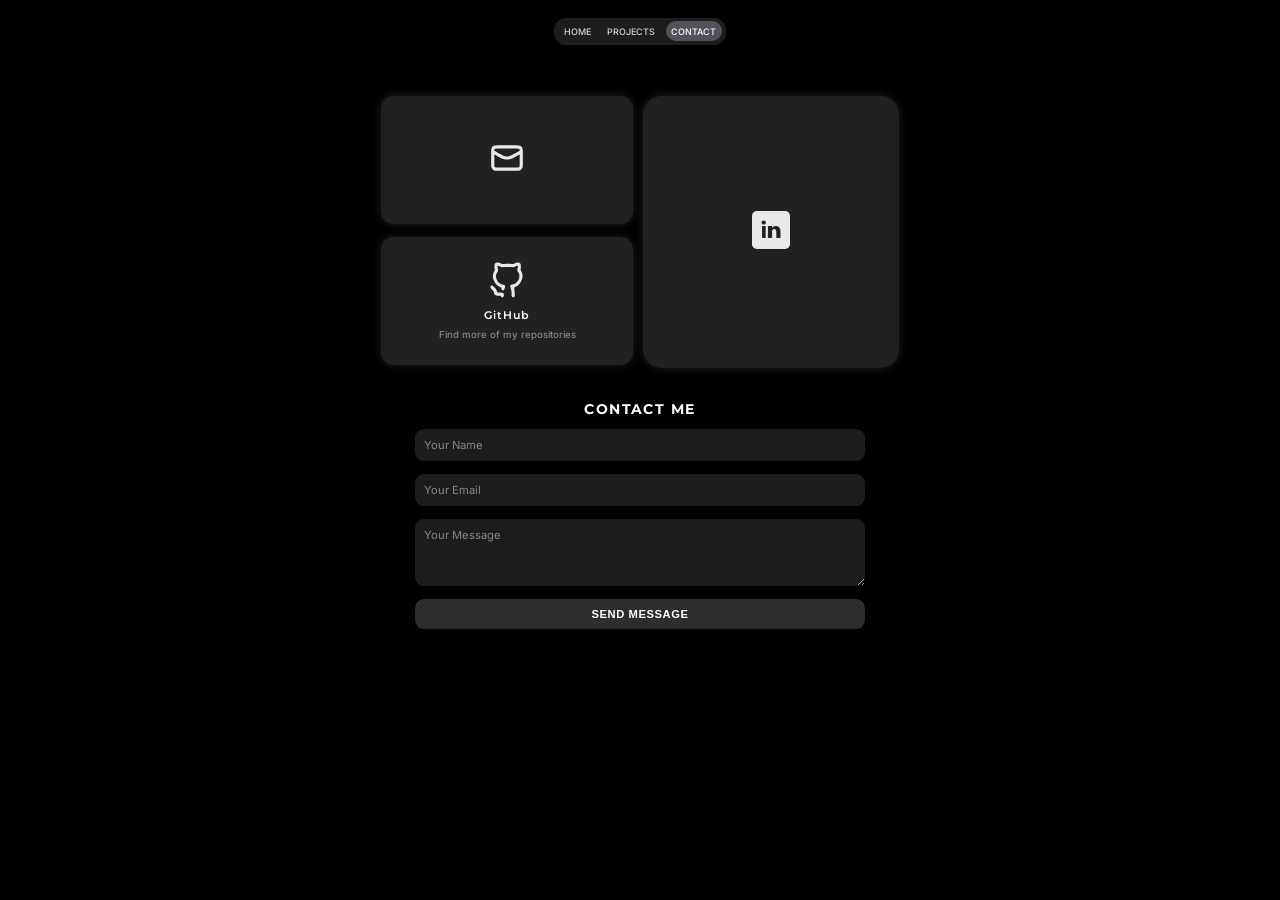
==== contacts.html @ 187ff438 "Completed all pages (animations needed)" ====
<!DOCTYPE html>
<html lang="en">

<head>
    <meta charset="UTF-8" />
    <meta name="viewport" content="width=device-width, initial-scale=1.0" />
    <title>Ansh Portfolio</title>
    <link href="https://fonts.googleapis.com/css2?family=Inter:wght@400;500;700;900&display=swap" rel="stylesheet" />
    <link href="https://fonts.googleapis.com/css2?family=Montserrat:wght@400;500;700;900&display=swap" rel="stylesheet" />
    <link rel="stylesheet" href="contacts.css" />
    
</head>

<body>
    <nav class="navbar">
        <div class="nav-container">
            <a href="index.html" class="nav-link">HOME</a>
            <a href="projects.html" class="nav-link">PROJECTS</a>
            <a href="contacts.html" class="nav-link active">CONTACT</a>
        </div>
    </nav>
    
    <div class="main-container">
        <!-- Contact Cards -->
        <div class="contact-cards">
            <div class="contact-card email">
                <a href="https://mail.google.com/mail/?view=cm&fs=1&to=anshmahajan2006@gmail.com" target="_blank" class="mail-link" aria-label="Email Link">
                    <img src="assets\mail-alt-3-svgrepo-com.svg" alt="Email" class="Email-icon" />
                </a>
            </div>
            
            <div class="contact-card linkedin">
                <a href="https://www.linkedin.com/in/ansh-mahajan-46115a267/" target="_blank" class="linkedin-link" aria-label="linkedin Link">
                    <img src="assets\linkedin-161-svgrepo-com.svg" alt="linkedin" class="linkedin-icon" />
                </a>
            </div>
            
            <div class="contact-card github">
                <a href="https://github.com/Mercy036" target="_blank" class="github-link" aria-label="GitHub Link">
                    <img src="assets\github-svgrepo-com.svg" alt="GitHub" class="github-icon" />
                </a>
                <span class="github-text">GitHub</span>
                <span class="github-username">Find more of my repositories</span>
            </div>
        </div>

        <!-- Contact Form -->
        <h2 class="contact-title">CONTACT ME</h2>
        <form class="contact-form">
            <input type="text" placeholder="Your Name" required />
            <input type="email" placeholder="Your Email" required />
            <textarea placeholder="Your Message" required></textarea>
            <button type="submit">SEND MESSAGE</button>
        </form>
    </div>
</body>

</html>
---- contacts.css ----
/* Reset and Base Styles */
* {
    margin: 0;
    padding: 0;
    box-sizing: border-box;
}

body {
    background-color: #000000;
    min-height: 100vh;
    padding: 0.6em;
    font-family: 'Inter', sans-serif;
    transform-origin: center top;
    transform: scale(1);
    width: 100%;
    display: flex;
    flex-direction: column;
    align-items: center;
}

/* Navbar Styles */
.navbar {
    display: flex;
    justify-content: center;
    margin-bottom: 3.2em;
}

.nav-container {
    background-color: rgba(33, 33, 33, 0.9);
    padding: 0.23em;
    border-radius: 0.75em;
    display: flex;
    align-items: center;
    gap: 0.29em;
    margin-top: 0.5em;
}

.nav-link {
    text-decoration: none;
    padding: 0.48em 0.66em;
    border-radius: 620em;
    font-size: 0.56em;
    font-weight: 500;
    transition: all 0.3s ease;
}

.nav-link.active {
    background-color: #52525b;
    color: white;
}

.nav-link:not(.active) {
    color: #d1d5db;
}

.nav-link:not(.active):hover {
    background-color: #374151;
    color: white;
}

/* Main Container */
.main-container {
    max-width: 45em;
    margin: 0 auto;
}

/* Contact Cards Grid */
.contact-cards {
  display: grid;
  grid-template-columns: repeat(2, 1fr);
  gap: 0.6em;
  margin-bottom: 2em;
}



.contact-card {
    background-color: rgba(33, 33, 33, 1);
    border-radius: 0.8em;
    padding: 3.6em;
    display: flex;
    align-items: center;
    justify-content: center;
    flex-direction: column;
    color: white;
    font-family: 'Inter', sans-serif;
    font-weight: 500;
    cursor: pointer;
    transition: background-color 0.3s ease;
    position: relative;
}

.contact-card:hover {
    background-color: rgba(33, 33, 33, 1);
}

/* Grid positioning for cards */
.contact-card.email {
    grid-column: span 2;
    grid-row: 1;
    height: 8em;
    box-shadow: 0 0 10px rgba(33, 33, 33, 1);
}

.contact-card.github {
    grid-column: span 2;
    margin-top: 0em;
    grid-row: 2;
    height: 8em;
    box-shadow: 0 0 10px rgba(33, 33, 33, 1);
}

.contact-card img {
    width: 2.4em;
    height: 2.4em;
    opacity: 0.9;
    border-radius: 0.3em;
    transition: transform 0.3s ease;
}

.github-text{
    margin-top: 1em;
    font-size: 1em;
    font-weight: 900;
    font-family: 'Montserrat', sans-serif;
}

.github-username{
    margin-top: 0.8em;
    font-size: 0.6em;
    color: #878787;
    font-weight: 500;
}

.contact-card img:hover {
    transform: scale(1.1);
}


.contact-card.linkedin {
    grid-column: 3;
    grid-row: 1 / 3;
    background-color: rgba(33, 33, 33, 1); /* LinkedIn Blue */
    color: white;
    box-shadow: 0 0 10px rgba(33, 33, 33, 1);
    border-radius: 1.2em;
    width: 16em;
    height: 17em;
}


/* SVG Icons */
.contact-card svg {
    width: 1em;
    height: 1em;
    margin-bottom: 0.4em;
    opacity: 0.9;
}

/* GitHub text */
.github-text {
    font-size: 0.7em;
    font-weight: 600;
    letter-spacing: 0.1em;
    margin-top: 0.4em;
}

/* Contact Form Section */
.contact-title {
    font-family: 'Montserrat', sans-serif;
    font-weight: 700;
    color: white;
    font-size: 0.9em;
    margin-bottom: 0.8em;
    text-align: center;
    letter-spacing: 0.1em;
}

.contact-form {
    display: flex;
    flex-direction: column;
    gap: 0.8em;
    max-width: 450px;
    margin: 0 auto;
}

.contact-form input,
.contact-form textarea {
    background-color: #1c1c1c;
    border: none;
    padding: 0.8em;
    border-radius: 0.8em;
    color: white;
    font-family: 'Inter', sans-serif;
    font-size: 0.7em;
    outline: none;
    transition: background-color 0.3s ease;
}

.contact-form input:focus,
.contact-form textarea:focus {
    background-color: #2a2a2a;
}

.contact-form input::placeholder,
.contact-form textarea::placeholder {
    color: #888;
}

.contact-form textarea {
    resize: vertical;
    min-height: 6em;
    font-family: 'Inter', sans-serif;
}

.contact-form button {
    background-color: #2d2d2d;
    color: white;
    padding: 0.8em;
    border: none;
    border-radius: 0.8em;
    font-weight: 600;
    font-size: 0.7em;
    cursor: pointer;
    transition: background-color 0.3s ease;
    letter-spacing: 0.05em;
}

.contact-form button:hover {
    background-color: #4f4f4f;
}

/* Responsive adjustments */
@media (max-width: 768px) {
    body {
        transform: scale(1);
        width: 100%;
        padding: 1em;
    }
    
    .contact-cards {
        grid-template-columns: 2fr;
        grid-template-rows: 350px 350px 350px;
        width: 600px;
    }
    
    .contact-card.email {
        grid-column: 1;
        grid-row: 1;
    }
    
    .contact-card.linkedin {
        grid-column: 1;
        grid-row: 2;
    }
    
    .contact-card.github {
        grid-column: 1;
        grid-row: 3;
    }
}
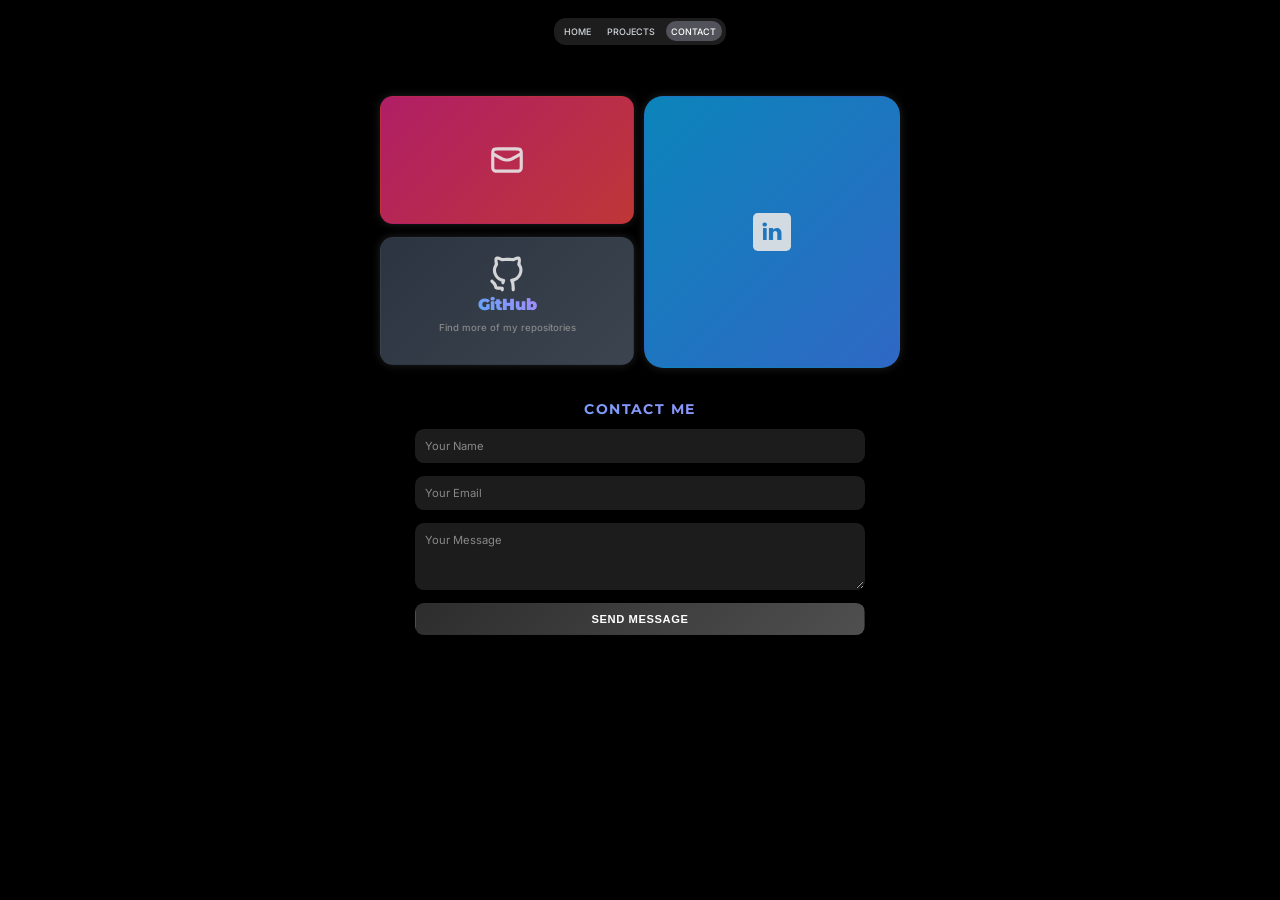
==== commit e4d406e6: "Animations Done" ====
--- a/contacts.html
+++ b/contacts.html
@@ -4,11 +4,10 @@
 <head>
     <meta charset="UTF-8" />
     <meta name="viewport" content="width=device-width, initial-scale=1.0" />
-    <title>Ansh Portfolio</title>
+    <title>Contact | Ansh Portfolio</title>
     <link href="https://fonts.googleapis.com/css2?family=Inter:wght@400;500;700;900&display=swap" rel="stylesheet" />
     <link href="https://fonts.googleapis.com/css2?family=Montserrat:wght@400;500;700;900&display=swap" rel="stylesheet" />
     <link rel="stylesheet" href="contacts.css" />
-    
 </head>
 
 <body>
@@ -23,19 +22,19 @@
     <div class="main-container">
         <!-- Contact Cards -->
         <div class="contact-cards">
-            <div class="contact-card email">
+            <div class="contact-card email animate-scaleIn delay-100">
                 <a href="https://mail.google.com/mail/?view=cm&fs=1&to=anshmahajan2006@gmail.com" target="_blank" class="mail-link" aria-label="Email Link">
                     <img src="assets\mail-alt-3-svgrepo-com.svg" alt="Email" class="Email-icon" />
                 </a>
             </div>
             
-            <div class="contact-card linkedin">
-                <a href="https://www.linkedin.com/in/ansh-mahajan-46115a267/" target="_blank" class="linkedin-link" aria-label="linkedin Link">
-                    <img src="assets\linkedin-161-svgrepo-com.svg" alt="linkedin" class="linkedin-icon" />
+            <div class="contact-card linkedin animate-fadeInRight delay-200">
+                <a href="https://www.linkedin.com/in/ansh-mahajan-46115a267/" target="_blank" class="linkedin-link" aria-label="LinkedIn Link">
+                    <img src="assets\linkedin-161-svgrepo-com.svg" alt="LinkedIn" class="linkedin-icon" />
                 </a>
             </div>
             
-            <div class="contact-card github">
+            <div class="contact-card github animate-fadeInUp delay-300">
                 <a href="https://github.com/Mercy036" target="_blank" class="github-link" aria-label="GitHub Link">
                     <img src="assets\github-svgrepo-com.svg" alt="GitHub" class="github-icon" />
                 </a>
@@ -45,14 +44,154 @@
         </div>
 
         <!-- Contact Form -->
-        <h2 class="contact-title">CONTACT ME</h2>
-        <form class="contact-form">
-            <input type="text" placeholder="Your Name" required />
-            <input type="email" placeholder="Your Email" required />
-            <textarea placeholder="Your Message" required></textarea>
-            <button type="submit">SEND MESSAGE</button>
+        <h2 class="contact-title animate-fadeInUp delay-400">CONTACT ME</h2>
+        <form class="contact-form animate-fadeInUp delay-500">
+            <input type="text" placeholder="Your Name" required class="animate-fadeInLeft delay-600" />
+            <input type="email" placeholder="Your Email" required class="animate-fadeInRight delay-700" />
+            <textarea placeholder="Your Message" required class="animate-fadeInLeft delay-800"></textarea>
+            <button type="submit" class="animate-fadeInUp delay-900">SEND MESSAGE</button>
         </form>
     </div>
+
+    <script>
+        // Page load animation trigger
+        window.addEventListener('load', function() {
+            document.body.classList.add('page-loaded');
+        });
+
+        // Intersection Observer for scroll animations
+        const observerOptions = {
+            threshold: 0.1,
+            rootMargin: '0px 0px -50px 0px'
+        };
+
+        const observer = new IntersectionObserver(function(entries) {
+            entries.forEach(entry => {
+                if (entry.isIntersecting) {
+                    entry.target.style.animationPlayState = 'running';
+                }
+            });
+        }, observerOptions);
+
+        // Observe all animated elements
+        document.addEventListener('DOMContentLoaded', function() {
+            const animatedElements = document.querySelectorAll('[class*="animate-"]');
+            animatedElements.forEach(el => {
+                observer.observe(el);
+            });
+        });
+
+        // Enhanced form handling with animations
+        document.querySelector('.contact-form').addEventListener('submit', function(e) {
+            e.preventDefault();
+            
+            const button = this.querySelector('button');
+            const originalText = button.textContent;
+            
+            // Loading animation
+            button.textContent = 'SENDING...';
+            button.style.background = 'linear-gradient(135deg, #f59e0b, #f97316)';
+            button.disabled = true;
+            
+            // Simulate form submission (replace with actual form handling)
+            setTimeout(() => {
+                // Success animation
+                button.textContent = 'MESSAGE SENT!';
+                button.classList.add('success');
+                
+                // Reset after 2 seconds
+                setTimeout(() => {
+                    button.textContent = originalText;
+                    button.classList.remove('success');
+                    button.disabled = false;
+                    button.style.background = '';
+                    this.reset();
+                }, 2000);
+            }, 1500);
+        });
+
+        // Enhanced hover effects for contact cards
+        document.querySelectorAll('.contact-card').forEach(card => {
+            card.addEventListener('mouseenter', function() {
+                // Add subtle vibration effect
+                this.style.animation = 'pulse 0.6s ease-in-out';
+            });
+            
+            card.addEventListener('mouseleave', function() {
+                this.style.animation = '';
+            });
+        });
+
+        // Smooth scrolling for better UX
+        document.querySelectorAll('a[href^="#"]').forEach(anchor => {
+            anchor.addEventListener('click', function (e) {
+                e.preventDefault();
+                const target = document.querySelector(this.getAttribute('href'));
+                if (target) {
+                    target.scrollIntoView({
+                        behavior: 'smooth',
+                        block: 'start'
+                    });
+                }
+            });
+        });
+
+        // Add typing animation to form inputs
+        document.querySelectorAll('.contact-form input, .contact-form textarea').forEach(input => {
+            input.addEventListener('focus', function() {
+                this.style.transform = 'translateY(-2px) scale(1.02)';
+                this.style.boxShadow = '0 8px 25px rgba(96, 165, 250, 0.15)';
+            });
+            
+            input.addEventListener('blur', function() {
+                this.style.transform = '';
+                this.style.boxShadow = '';
+            });
+        });
+
+        // Add particle effect on contact card click (optional enhancement)
+        document.querySelectorAll('.contact-card').forEach(card => {
+            card.addEventListener('click', function(e) {
+                // Create ripple effect
+                const ripple = document.createElement('div');
+                const rect = this.getBoundingClientRect();
+                const size = Math.max(rect.width, rect.height);
+                const x = e.clientX - rect.left - size / 2;
+                const y = e.clientY - rect.top - size / 2;
+                
+                ripple.style.cssText = `
+                    position: absolute;
+                    border-radius: 50%;
+                    background: rgba(255, 255, 255, 0.3);
+                    transform: scale(0);
+                    animation: ripple 0.6s linear;
+                    width: ${size}px;
+                    height: ${size}px;
+                    left: ${x}px;
+                    top: ${y}px;
+                    pointer-events: none;
+                `;
+                
+                this.appendChild(ripple);
+                
+                setTimeout(() => {
+                    ripple.remove();
+                }, 600);
+            });
+        });
+
+        // Add CSS for ripple animation
+        const style = document.createElement('style');
+        style.textContent = `
+            @keyframes ripple {
+                to {
+                    transform: scale(2);
+                    opacity: 0;
+                }
+            }
+        `;
+        document.head.appendChild(style);
+    </script>
 </body>
 
 </html>
--- a/contacts.css
+++ b/contacts.css
@@ -16,13 +16,156 @@
     display: flex;
     flex-direction: column;
     align-items: center;
-}
-
-/* Navbar Styles */
+    overflow-x: hidden;
+}
+
+/* Animation Keyframes */
+@keyframes fadeInUp {
+    from {
+        opacity: 0;
+        transform: translateY(30px);
+    }
+    to {
+        opacity: 1;
+        transform: translateY(0);
+    }
+}
+
+@keyframes fadeInLeft {
+    from {
+        opacity: 0;
+        transform: translateX(-30px);
+    }
+    to {
+        opacity: 1;
+        transform: translateX(0);
+    }
+}
+
+@keyframes fadeInRight {
+    from {
+        opacity: 0;
+        transform: translateX(30px);
+    }
+    to {
+        opacity: 1;
+        transform: translateX(0);
+    }
+}
+
+@keyframes scaleIn {
+    from {
+        opacity: 0;
+        transform: scale(0.8);
+    }
+    to {
+        opacity: 1;
+        transform: scale(1);
+    }
+}
+
+@keyframes slideInFromTop {
+    from {
+        opacity: 0;
+        transform: translateY(-50px);
+    }
+    to {
+        opacity: 1;
+        transform: translateY(0);
+    }
+}
+
+@keyframes pulse {
+    0%, 100% {
+        transform: scale(1);
+    }
+    50% {
+        transform: scale(1.05);
+    }
+}
+
+@keyframes float {
+    0%, 100% {
+        transform: translateY(0px);
+    }
+    50% {
+        transform: translateY(-10px);
+    }
+}
+
+@keyframes glow {
+    0%, 100% {
+        box-shadow: 0 0 5px rgba(96, 165, 250, 0.3);
+    }
+    50% {
+        box-shadow: 0 0 20px rgba(96, 165, 250, 0.6), 0 0 30px rgba(96, 165, 250, 0.4);
+    }
+}
+
+@keyframes shimmer {
+    0% {
+        background-position: -200% 0;
+    }
+    100% {
+        background-position: 200% 0;
+    }
+}
+
+@keyframes bounce {
+    0%, 20%, 53%, 80%, 100% {
+        transform: translate3d(0, 0, 0);
+    }
+    40%, 43% {
+        transform: translate3d(0, -15px, 0);
+    }
+    70% {
+        transform: translate3d(0, -7px, 0);
+    }
+    90% {
+        transform: translate3d(0, -2px, 0);
+    }
+}
+
+/* Animation Classes */
+.animate-fadeInUp {
+    animation: fadeInUp 0.8s ease-out forwards;
+    opacity: 0;
+}
+
+.animate-fadeInLeft {
+    animation: fadeInLeft 0.8s ease-out forwards;
+    opacity: 0;
+}
+
+.animate-fadeInRight {
+    animation: fadeInRight 0.8s ease-out forwards;
+    opacity: 0;
+}
+
+.animate-scaleIn {
+    animation: scaleIn 0.8s ease-out forwards;
+    opacity: 0;
+}
+
+.animate-slideInFromTop {
+    animation: slideInFromTop 0.8s ease-out forwards;
+    opacity: 0;
+}
+
+/* Staggered animation delays */
+.delay-100 { animation-delay: 0.1s; }
+.delay-200 { animation-delay: 0.2s; }
+.delay-300 { animation-delay: 0.3s; }
+.delay-400 { animation-delay: 0.4s; }
+.delay-500 { animation-delay: 0.5s; }
+.delay-600 { animation-delay: 0.6s; }
+
+/* Navbar Styles with Animation */
 .navbar {
     display: flex;
     justify-content: center;
     margin-bottom: 3.2em;
+    animation: slideInFromTop 0.8s ease-out forwards;
 }
 
 .nav-container {
@@ -33,6 +176,14 @@
     align-items: center;
     gap: 0.29em;
     margin-top: 0.5em;
+    backdrop-filter: blur(10px);
+    transition: all 0.3s ease;
+}
+
+.nav-container:hover {
+    background-color: rgba(33, 33, 33, 0.95);
+    transform: translateY(-2px);
+    box-shadow: 0 8px 25px rgba(0, 0, 0, 0.3);
 }
 
 .nav-link {
@@ -42,11 +193,29 @@
     font-size: 0.56em;
     font-weight: 500;
     transition: all 0.3s ease;
+    position: relative;
+    overflow: hidden;
+}
+
+.nav-link::before {
+    content: '';
+    position: absolute;
+    top: 0;
+    left: -100%;
+    width: 100%;
+    height: 100%;
+    background: linear-gradient(90deg, transparent, rgba(255,255,255,0.1), transparent);
+    transition: left 0.5s;
+}
+
+.nav-link:hover::before {
+    left: 100%;
 }
 
 .nav-link.active {
     background-color: #52525b;
     color: white;
+    animation: glow 2s infinite;
 }
 
 .nav-link:not(.active) {
@@ -56,6 +225,7 @@
 .nav-link:not(.active):hover {
     background-color: #374151;
     color: white;
+    transform: translateY(-1px);
 }
 
 /* Main Container */
@@ -64,18 +234,16 @@
     margin: 0 auto;
 }
 
-/* Contact Cards Grid */
+/* Contact Cards Grid with Animation */
 .contact-cards {
-  display: grid;
-  grid-template-columns: repeat(2, 1fr);
-  gap: 0.6em;
-  margin-bottom: 2em;
-}
-
-
+    display: grid;
+    grid-template-columns: repeat(2, 1fr);
+    gap: 0.6em;
+    margin-bottom: 2em;
+}
 
 .contact-card {
-    background-color: rgba(33, 33, 33, 1);
+    background: linear-gradient(135deg, rgba(33, 33, 33, 1), rgba(45, 45, 45, 1));
     border-radius: 0.8em;
     padding: 3.6em;
     display: flex;
@@ -86,12 +254,35 @@
     font-family: 'Inter', sans-serif;
     font-weight: 500;
     cursor: pointer;
-    transition: background-color 0.3s ease;
+    transition: all 0.3s ease;
     position: relative;
+    border: 1px solid transparent;
+    overflow: hidden;
+}
+
+.contact-card::before {
+    content: '';
+    position: absolute;
+    top: -50%;
+    left: -50%;
+    width: 200%;
+    height: 200%;
+    background: linear-gradient(45deg, transparent, rgba(96, 165, 250, 0.1), transparent);
+    transform: rotate(45deg);
+    transition: all 0.6s;
+    opacity: 0;
+}
+
+.contact-card:hover::before {
+    opacity: 1;
+    transform: rotate(45deg) translate(25%, 25%);
 }
 
 .contact-card:hover {
-    background-color: rgba(33, 33, 33, 1);
+    background: linear-gradient(135deg, rgba(33, 33, 33, 0.95), rgba(45, 45, 45, 0.95));
+    transform: translateY(-5px) scale(1.02);
+    box-shadow: 0 20px 40px rgba(0, 0, 0, 0.3);
+    border: 1px solid rgba(96, 165, 250, 0.3);
 }
 
 /* Grid positioning for cards */
@@ -100,6 +291,13 @@
     grid-row: 1;
     height: 8em;
     box-shadow: 0 0 10px rgba(33, 33, 33, 1);
+    background: linear-gradient(135deg, rgba(220, 38, 127, 0.8), rgba(239, 68, 68, 0.8));
+    transition: all 0.3s ease;
+}
+
+.contact-card.email:hover {
+    background: linear-gradient(135deg, rgba(220, 38, 127, 0.9), rgba(239, 68, 68, 0.9));
+    animation: pulse 2s infinite;
 }
 
 .contact-card.github {
@@ -108,6 +306,13 @@
     grid-row: 2;
     height: 8em;
     box-shadow: 0 0 10px rgba(33, 33, 33, 1);
+    background: linear-gradient(135deg, rgba(55, 65, 81, 0.8), rgba(75, 85, 99, 0.8));
+    transition: all 0.3s ease;
+}
+
+.contact-card.github:hover {
+    background: linear-gradient(135deg, rgba(55, 65, 81, 0.9), rgba(75, 85, 99, 0.9));
+    animation: bounce 1s ease-out;
 }
 
 .contact-card img {
@@ -115,39 +320,61 @@
     height: 2.4em;
     opacity: 0.9;
     border-radius: 0.3em;
-    transition: transform 0.3s ease;
-}
-
-.github-text{
+    transition: all 0.3s ease;
+    filter: brightness(0.9);
+}
+
+.contact-card img:hover {
+    transform: scale(1.2) translateY(-5px);
+    filter: brightness(1.2) drop-shadow(0 0 15px rgba(255,255,255,0.3));
+    animation: float 2s ease-in-out infinite;
+}
+
+.github-text {
     margin-top: 1em;
     font-size: 1em;
     font-weight: 900;
     font-family: 'Montserrat', sans-serif;
-}
-
-.github-username{
+    background: linear-gradient(45deg, #60a5fa, #a78bfa);
+    -webkit-background-clip: text;
+    -webkit-text-fill-color: transparent;
+    background-clip: text;
+    transition: all 0.3s ease;
+}
+
+.contact-card.github:hover .github-text {
+    transform: translateY(-2px);
+    text-shadow: 0 0 10px rgba(96, 165, 250, 0.3);
+}
+
+.github-username {
     margin-top: 0.8em;
     font-size: 0.6em;
     color: #878787;
     font-weight: 500;
-}
-
-.contact-card img:hover {
-    transform: scale(1.1);
-}
-
+    transition: color 0.3s ease;
+}
+
+.contact-card.github:hover .github-username {
+    color: #a1a1aa;
+}
 
 .contact-card.linkedin {
     grid-column: 3;
     grid-row: 1 / 3;
-    background-color: rgba(33, 33, 33, 1); /* LinkedIn Blue */
+    background: linear-gradient(135deg, rgba(14, 165, 233, 0.8), rgba(59, 130, 246, 0.8));
     color: white;
     box-shadow: 0 0 10px rgba(33, 33, 33, 1);
     border-radius: 1.2em;
     width: 16em;
     height: 17em;
-}
-
+    transition: all 0.3s ease;
+}
+
+.contact-card.linkedin:hover {
+    background: linear-gradient(135deg, rgba(14, 165, 233, 0.9), rgba(59, 130, 246, 0.9));
+    animation: glow 2s infinite;
+}
 
 /* SVG Icons */
 .contact-card svg {
@@ -155,17 +382,15 @@
     height: 1em;
     margin-bottom: 0.4em;
     opacity: 0.9;
-}
-
-/* GitHub text */
-.github-text {
-    font-size: 0.7em;
-    font-weight: 600;
-    letter-spacing: 0.1em;
-    margin-top: 0.4em;
-}
-
-/* Contact Form Section */
+    transition: all 0.3s ease;
+}
+
+.contact-card:hover svg {
+    transform: scale(1.1) rotate(5deg);
+    opacity: 1;
+}
+
+/* Contact Form Section with Animation */
 .contact-title {
     font-family: 'Montserrat', sans-serif;
     font-weight: 700;
@@ -174,6 +399,11 @@
     margin-bottom: 0.8em;
     text-align: center;
     letter-spacing: 0.1em;
+    background: linear-gradient(45deg, #60a5fa, #a78bfa);
+    -webkit-background-clip: text;
+    -webkit-text-fill-color: transparent;
+    background-clip: text;
+    transition: all 0.3s ease;
 }
 
 .contact-form {
@@ -187,24 +417,34 @@
 .contact-form input,
 .contact-form textarea {
     background-color: #1c1c1c;
-    border: none;
+    border: 1px solid transparent;
     padding: 0.8em;
     border-radius: 0.8em;
     color: white;
     font-family: 'Inter', sans-serif;
     font-size: 0.7em;
     outline: none;
-    transition: background-color 0.3s ease;
+    transition: all 0.3s ease;
+    position: relative;
 }
 
 .contact-form input:focus,
 .contact-form textarea:focus {
     background-color: #2a2a2a;
+    border: 1px solid rgba(96, 165, 250, 0.5);
+    box-shadow: 0 0 15px rgba(96, 165, 250, 0.2);
+    transform: translateY(-2px);
 }
 
 .contact-form input::placeholder,
 .contact-form textarea::placeholder {
     color: #888;
+    transition: color 0.3s ease;
+}
+
+.contact-form input:focus::placeholder,
+.contact-form textarea:focus::placeholder {
+    color: #aaa;
 }
 
 .contact-form textarea {
@@ -214,20 +454,91 @@
 }
 
 .contact-form button {
-    background-color: #2d2d2d;
+    background: linear-gradient(135deg, #2d2d2d, #4f4f4f);
     color: white;
     padding: 0.8em;
-    border: none;
+    border: 1px solid transparent;
     border-radius: 0.8em;
     font-weight: 600;
     font-size: 0.7em;
     cursor: pointer;
-    transition: background-color 0.3s ease;
+    transition: all 0.3s ease;
     letter-spacing: 0.05em;
+    position: relative;
+    overflow: hidden;
+}
+
+.contact-form button::before {
+    content: '';
+    position: absolute;
+    top: 0;
+    left: -100%;
+    width: 100%;
+    height: 100%;
+    background: linear-gradient(90deg, transparent, rgba(255,255,255,0.2), transparent);
+    transition: left 0.5s;
+}
+
+.contact-form button:hover::before {
+    left: 100%;
 }
 
 .contact-form button:hover {
-    background-color: #4f4f4f;
+    background: linear-gradient(135deg, #4f4f4f, #6b7280);
+    transform: translateY(-2px);
+    box-shadow: 0 8px 25px rgba(0, 0, 0, 0.3);
+    border: 1px solid rgba(96, 165, 250, 0.3);
+}
+
+.contact-form button:active {
+    transform: translateY(0);
+    box-shadow: 0 4px 15px rgba(0, 0, 0, 0.2);
+}
+
+/* Link styling for contact cards */
+.contact-card a {
+    display: flex;
+    flex-direction: column;
+    align-items: center;
+    justify-content: center;
+    text-decoration: none;
+    color: inherit;
+    width: 100%;
+    height: 100%;
+    position: relative;
+    z-index: 2;
+}
+
+/* Enhanced hover effects for links */
+.mail-link:hover,
+.linkedin-link:hover,
+.github-link:hover {
+    transform: scale(1.05);
+}
+
+/* Page load animations */
+.page-loaded .animate-fadeInUp:nth-child(1) { animation-delay: 0.1s; }
+.page-loaded .animate-fadeInUp:nth-child(2) { animation-delay: 0.2s; }
+.page-loaded .animate-fadeInUp:nth-child(3) { animation-delay: 0.3s; }
+.page-loaded .animate-scaleIn:nth-child(1) { animation-delay: 0.4s; }
+
+/* Success animation for form submission */
+@keyframes success {
+    0% {
+        transform: scale(1);
+    }
+    50% {
+        transform: scale(1.05);
+        background: linear-gradient(135deg, #10b981, #34d399);
+    }
+    100% {
+        transform: scale(1);
+    }
+}
+
+.contact-form button.success {
+    animation: success 0.6s ease-out;
+    background: linear-gradient(135deg, #10b981, #34d399);
 }
 
 /* Responsive adjustments */
@@ -239,23 +550,42 @@
     }
     
     .contact-cards {
-        grid-template-columns: 2fr;
-        grid-template-rows: 350px 350px 350px;
-        width: 600px;
+        grid-template-columns: 1fr;
+        grid-template-rows: auto auto auto;
+        width: 100%;
+        max-width: 400px;
     }
     
     .contact-card.email {
         grid-column: 1;
         grid-row: 1;
+        width: 100%;
     }
     
     .contact-card.linkedin {
         grid-column: 1;
         grid-row: 2;
+        width: 100%;
+        height: 12em;
     }
     
     .contact-card.github {
         grid-column: 1;
         grid-row: 3;
+        width: 100%;
+    }
+
+    .contact-form {
+        width: 100%;
+        max-width: 400px;
+    }
+
+    /* Disable some animations on mobile for better performance */
+    .contact-card::before {
+        display: none;
+    }
+    
+    .contact-card:hover {
+        transform: translateY(-3px) scale(1.01);
     }
 }
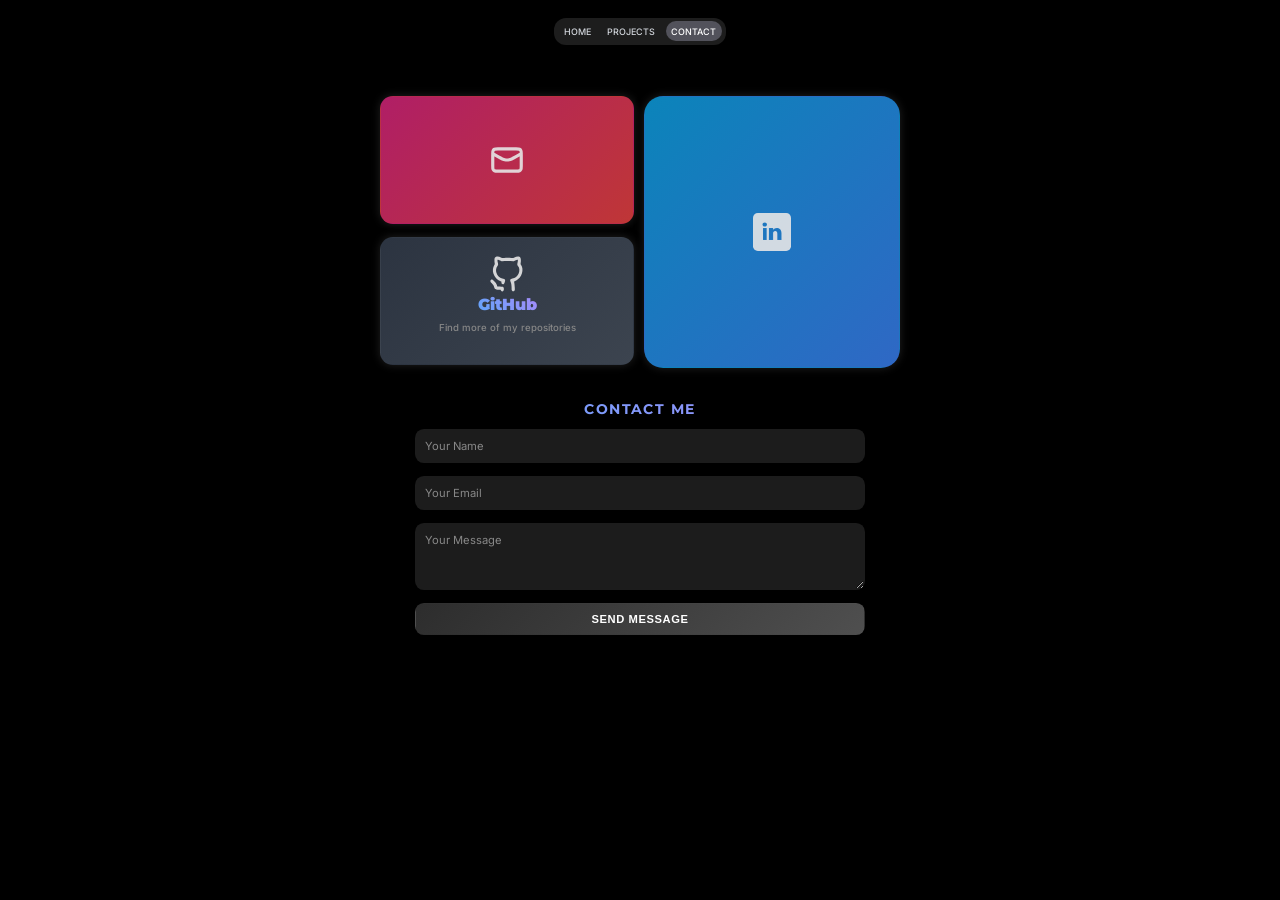
==== commit fe70ae7e: "Bugs Fixed" ====
--- a/contacts.html
+++ b/contacts.html
@@ -22,19 +22,19 @@
     <div class="main-container">
         <!-- Contact Cards -->
         <div class="contact-cards">
-            <div class="contact-card email animate-scaleIn delay-100">
+            <div class="contact-card email ">
                 <a href="https://mail.google.com/mail/?view=cm&fs=1&to=anshmahajan2006@gmail.com" target="_blank" class="mail-link" aria-label="Email Link">
                     <img src="assets\mail-alt-3-svgrepo-com.svg" alt="Email" class="Email-icon" />
                 </a>
             </div>
             
-            <div class="contact-card linkedin animate-fadeInRight delay-200">
+            <div class="contact-card linkedin ">
                 <a href="https://www.linkedin.com/in/ansh-mahajan-46115a267/" target="_blank" class="linkedin-link" aria-label="LinkedIn Link">
                     <img src="assets\linkedin-161-svgrepo-com.svg" alt="LinkedIn" class="linkedin-icon" />
                 </a>
             </div>
             
-            <div class="contact-card github animate-fadeInUp delay-300">
+            <div class="contact-card github ">
                 <a href="https://github.com/Mercy036" target="_blank" class="github-link" aria-label="GitHub Link">
                     <img src="assets\github-svgrepo-com.svg" alt="GitHub" class="github-icon" />
                 </a>
@@ -111,16 +111,7 @@
         });
 
         // Enhanced hover effects for contact cards
-        document.querySelectorAll('.contact-card').forEach(card => {
-            card.addEventListener('mouseenter', function() {
-                // Add subtle vibration effect
-                this.style.animation = 'pulse 0.6s ease-in-out';
-            });
-            
-            card.addEventListener('mouseleave', function() {
-                this.style.animation = '';
-            });
-        });
+
 
         // Smooth scrolling for better UX
         document.querySelectorAll('a[href^="#"]').forEach(anchor => {
@@ -150,35 +141,7 @@
         });
 
         // Add particle effect on contact card click (optional enhancement)
-        document.querySelectorAll('.contact-card').forEach(card => {
-            card.addEventListener('click', function(e) {
-                // Create ripple effect
-                const ripple = document.createElement('div');
-                const rect = this.getBoundingClientRect();
-                const size = Math.max(rect.width, rect.height);
-                const x = e.clientX - rect.left - size / 2;
-                const y = e.clientY - rect.top - size / 2;
-                
-                ripple.style.cssText = `
-                    position: absolute;
-                    border-radius: 50%;
-                    background: rgba(255, 255, 255, 0.3);
-                    transform: scale(0);
-                    animation: ripple 0.6s linear;
-                    width: ${size}px;
-                    height: ${size}px;
-                    left: ${x}px;
-                    top: ${y}px;
-                    pointer-events: none;
-                `;
-                
-                this.appendChild(ripple);
-                
-                setTimeout(() => {
-                    ripple.remove();
-                }, 600);
-            });
-        });
+ 
 
         // Add CSS for ripple animation
         const style = document.createElement('style');
